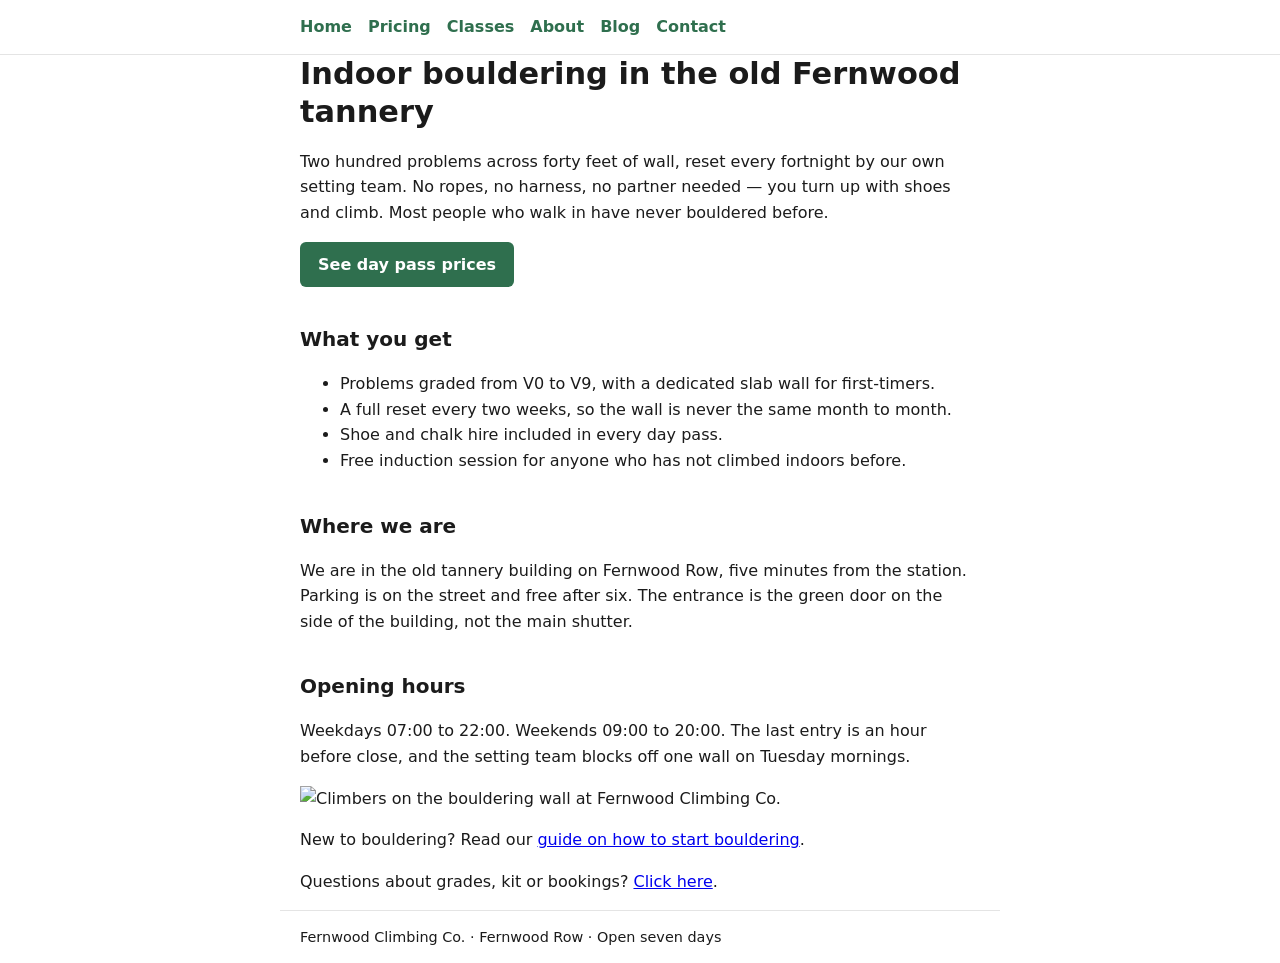
==== index.html @ fb249bae "Merge pull request #7 from jatin-rgb/agent/seo-implementer/e1e12151 Closes GRO-50: Add Organization " ====
<!doctype html>
<html lang="en">
<head>
<meta charset="utf-8">
<meta name="viewport" content="width=device-width, initial-scale=1">
<title>Fernwood Climbing Co.</title>
<link rel="canonical" href="https://jatin-rgb.github.io/grovio-seo-pilot-fernwood/">
<link rel="stylesheet" href="assets/site.css">
<script type="application/ld+json">
{
  "@context": "https://schema.org",
  "@type": "Organization",
  "name": "Fernwood Climbing Co.",
  "url": "https://jatin-rgb.github.io/grovio-seo-pilot-fernwood/",
  "foundingDate": "2019",
  "address": {
    "@type": "PostalAddress",
    "streetAddress": "The Old Tannery, Fernwood Row"
  },
  "telephone": "01234 567890",
  "email": "hello@fernwoodclimbing.example"
}
</script>
<script type="application/ld+json">
{
  "@context": "https://schema.org",
  "@type": "WebSite",
  "name": "Fernwood Climbing Co.",
  "url": "https://jatin-rgb.github.io/grovio-seo-pilot-fernwood/"
}
</script>
</head>
<body>
<header><div class="wrap"><nav>
  <a href="index.html">Home</a><a href="pricing.html">Pricing</a><a href="classes.html">Classes</a><a href="about.html">About</a><a href="blog/how-to-start-bouldering.html">Blog</a><a href="contact.html">Contact</a>
</nav></div></header>
<main class="wrap">
<h1>Indoor bouldering in the old Fernwood tannery</h1>
<p>Two hundred problems across forty feet of wall, reset every fortnight by our
own setting team. No ropes, no harness, no partner needed — you turn up with
shoes and climb. Most people who walk in have never bouldered before.</p>
<p><a class="cta" href="pricing.html">See day pass prices</a></p>

<h2>What you get</h2>
<ul>
  <li>Problems graded from V0 to V9, with a dedicated slab wall for first-timers.</li>
  <li>A full reset every two weeks, so the wall is never the same month to month.</li>
  <li>Shoe and chalk hire included in every day pass.</li>
  <li>Free induction session for anyone who has not climbed indoors before.</li>
</ul>

<h2>Where we are</h2>
<p>We are in the old tannery building on Fernwood Row, five minutes from the
station. Parking is on the street and free after six. The entrance is the green
door on the side of the building, not the main shutter.</p>

<h2>Opening hours</h2>
<p>Weekdays 07:00 to 22:00. Weekends 09:00 to 20:00. The last entry is an hour
before close, and the setting team blocks off one wall on Tuesday mornings.</p>

<img src="https://placehold.co/1200x600/2F6F4E/FFFFFF/png?text=Fernwood+Climbing+Co" width="720" height="360" alt="Climbers on the bouldering wall at Fernwood Climbing Co.">

<p>New to bouldering? Read our <a href="blog/how-to-start-bouldering.html">guide on how to start bouldering</a>.</p>

<p>Questions about grades, kit or bookings? <a href="contact.html">Click here</a>.</p>
</main>
<footer class="wrap"><p>Fernwood Climbing Co. · Fernwood Row · Open seven days</p></footer>
</body>
</html>
---- assets/site.css ----
:root { --ink:#1b1b1b; --muted:#5d5d5d; --line:#e4e4e4; --brand:#2f6f4e; }
* { box-sizing:border-box; }
body { margin:0; font:16px/1.6 system-ui,-apple-system,Segoe UI,Roboto,sans-serif; color:var(--ink); }
.wrap { max-width:720px; margin:0 auto; padding:0 20px; }
header { border-bottom:1px solid var(--line); padding:14px 0; }
nav a { margin-right:16px; color:var(--brand); text-decoration:none; font-weight:600; }
nav a:hover { text-decoration:underline; }
main { padding:28px 0 40px; }
h1 { font-size:1.9rem; line-height:1.25; margin:0 0 .6em; }
h2 { font-size:1.25rem; margin:1.8em 0 .5em; }
p, li { color:var(--ink); }
.cta { display:inline-block; background:var(--brand); color:#fff; padding:10px 18px;
       border-radius:6px; text-decoration:none; font-weight:600; }
table { border-collapse:collapse; width:100%; margin:1em 0; }
th, td { text-align:left; border-bottom:1px solid var(--line); padding:8px 6px; }
footer { border-top:1px solid var(--line); padding:18px 0; color:var(--muted); font-size:.9rem; }
img { max-width:100%; height:auto; }
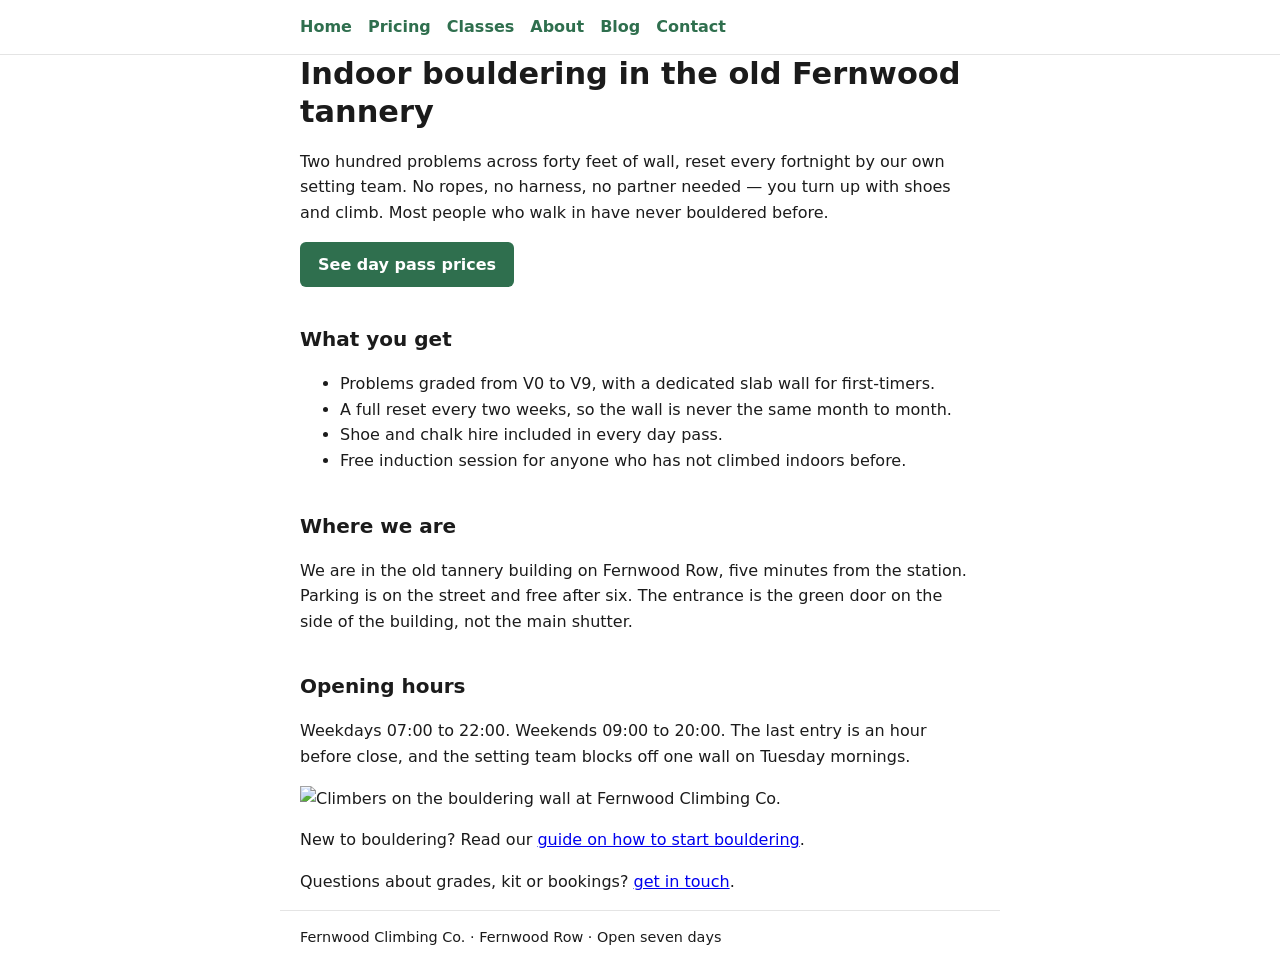
==== commit 96f36c9a: "Replace non-descriptive 'Click here' anchor text with 'get in touch' Closes GRO-74" ====
--- a/index.html
+++ b/index.html
@@ -4,6 +4,7 @@
 <meta charset="utf-8">
 <meta name="viewport" content="width=device-width, initial-scale=1">
 <title>Fernwood Climbing Co.</title>
+<meta name="description" content="Indoor bouldering in the old Fernwood tannery. Walk-in day passes, no partner or kit needed, free induction for first-timers.">
 <link rel="canonical" href="https://jatin-rgb.github.io/grovio-seo-pilot-fernwood/">
 <link rel="stylesheet" href="assets/site.css">
 <script type="application/ld+json">
@@ -62,7 +63,7 @@
 
 <p>New to bouldering? Read our <a href="blog/how-to-start-bouldering.html">guide on how to start bouldering</a>.</p>
 
-<p>Questions about grades, kit or bookings? <a href="contact.html">Click here</a>.</p>
+<p>Questions about grades, kit or bookings? <a href="contact.html">get in touch</a>.</p>
 </main>
 <footer class="wrap"><p>Fernwood Climbing Co. · Fernwood Row · Open seven days</p></footer>
 </body>
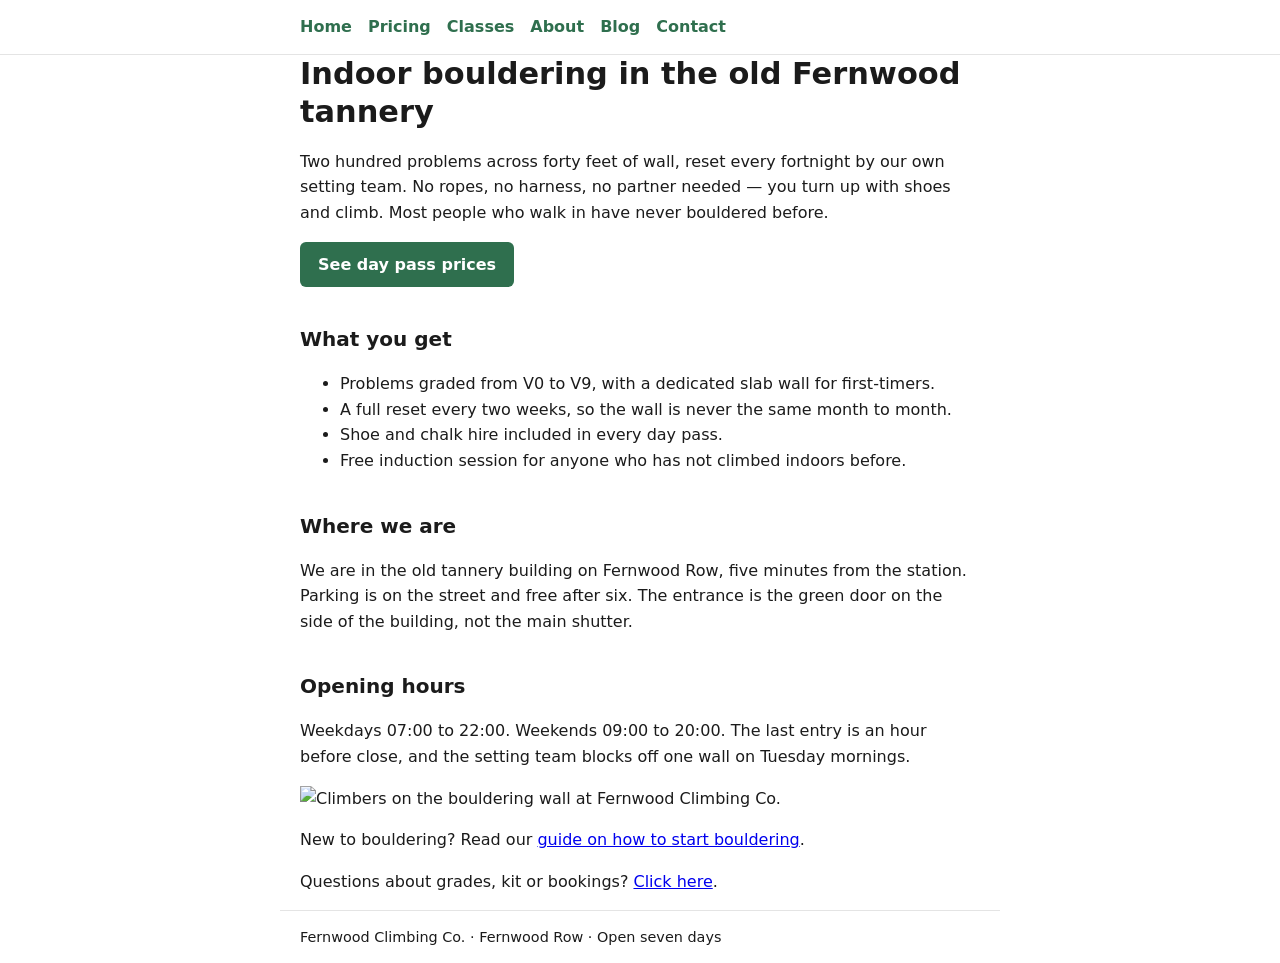
==== commit 9a578f85: "Add favicon across all pages Closes GRO-75: no favicon.ico existed anywhere, and no page linked one " ====
--- a/index.html
+++ b/index.html
@@ -6,6 +6,7 @@
 <title>Fernwood Climbing Co.</title>
 <meta name="description" content="Indoor bouldering in the old Fernwood tannery. Walk-in day passes, no partner or kit needed, free induction for first-timers.">
 <link rel="canonical" href="https://jatin-rgb.github.io/grovio-seo-pilot-fernwood/">
+<link rel="icon" href="favicon.ico">
 <link rel="stylesheet" href="assets/site.css">
 <script type="application/ld+json">
 {
@@ -63,7 +64,7 @@
 
 <p>New to bouldering? Read our <a href="blog/how-to-start-bouldering.html">guide on how to start bouldering</a>.</p>
 
-<p>Questions about grades, kit or bookings? <a href="contact.html">get in touch</a>.</p>
+<p>Questions about grades, kit or bookings? <a href="contact.html">Click here</a>.</p>
 </main>
 <footer class="wrap"><p>Fernwood Climbing Co. · Fernwood Row · Open seven days</p></footer>
 </body>
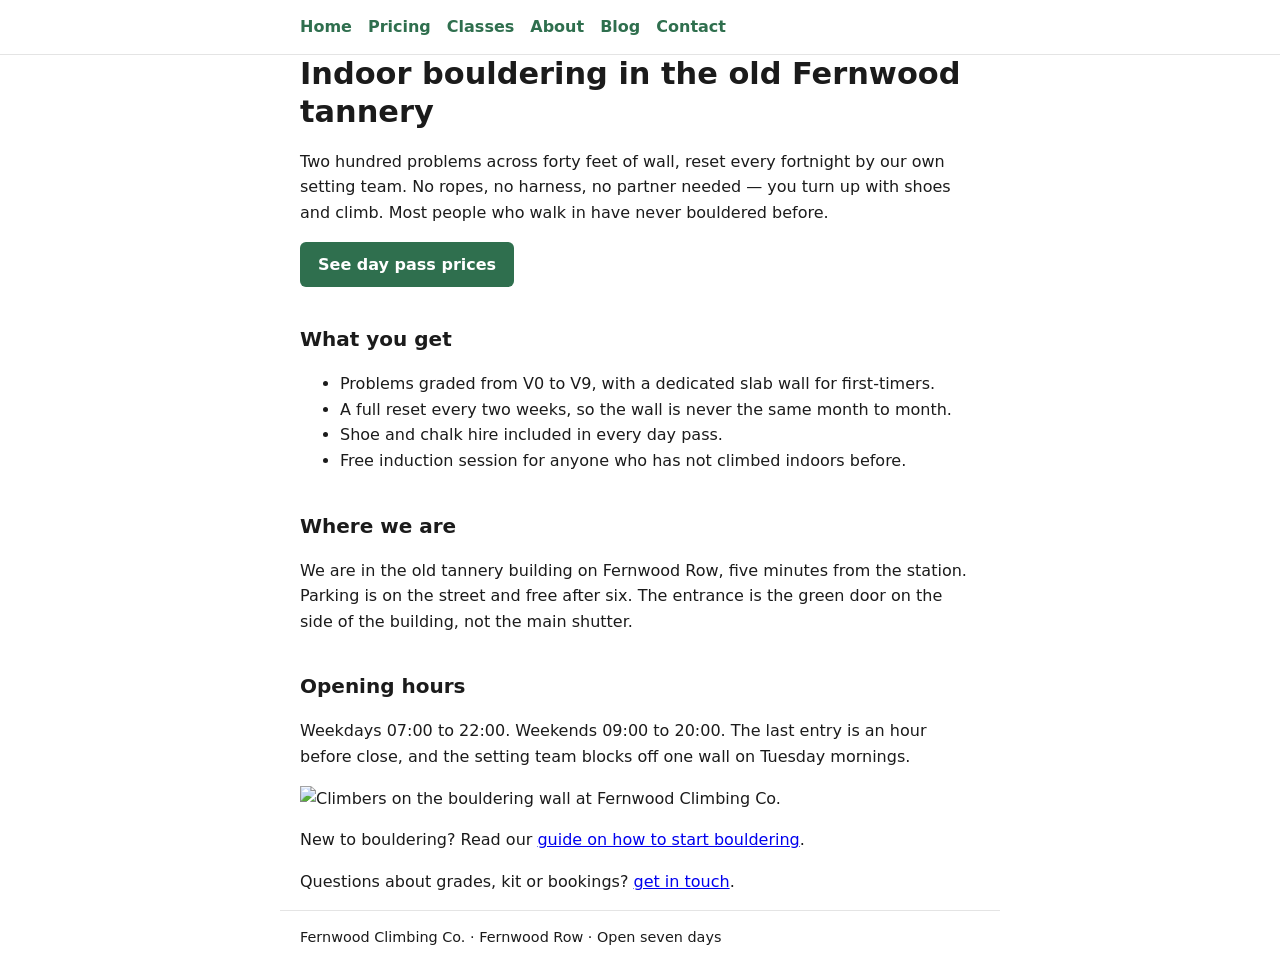
==== commit 9637ad5d: "Replace non-descriptive 'Click here' anchor text with 'get in touch' (#14) Closes GRO-74  Co-authore" ====
--- a/index.html
+++ b/index.html
@@ -3,7 +3,7 @@
 <head>
 <meta charset="utf-8">
 <meta name="viewport" content="width=device-width, initial-scale=1">
-<title>Fernwood Climbing Co.</title>
+<title>Indoor Bouldering Gym in Fernwood | Fernwood Climbing Co.</title>
 <meta name="description" content="Indoor bouldering in the old Fernwood tannery. Walk-in day passes, no partner or kit needed, free induction for first-timers.">
 <link rel="canonical" href="https://jatin-rgb.github.io/grovio-seo-pilot-fernwood/">
 <link rel="icon" href="favicon.ico">
@@ -60,11 +60,11 @@
 <p>Weekdays 07:00 to 22:00. Weekends 09:00 to 20:00. The last entry is an hour
 before close, and the setting team blocks off one wall on Tuesday mornings.</p>
 
-<img src="https://placehold.co/1200x600/2F6F4E/FFFFFF/png?text=Fernwood+Climbing+Co" width="720" height="360" alt="Climbers on the bouldering wall at Fernwood Climbing Co.">
+<img src="https://placehold.co/1200x600/2F6F4E/FFFFFF/png?text=Fernwood+Climbing+Co" width="720" height="360" alt="Climbers on the bouldering wall at Fernwood Climbing Co." title="Climbers on the bouldering wall at Fernwood Climbing Co.">
 
 <p>New to bouldering? Read our <a href="blog/how-to-start-bouldering.html">guide on how to start bouldering</a>.</p>
 
-<p>Questions about grades, kit or bookings? <a href="contact.html">Click here</a>.</p>
+<p>Questions about grades, kit or bookings? <a href="contact.html">get in touch</a>.</p>
 </main>
 <footer class="wrap"><p>Fernwood Climbing Co. · Fernwood Row · Open seven days</p></footer>
 </body>
